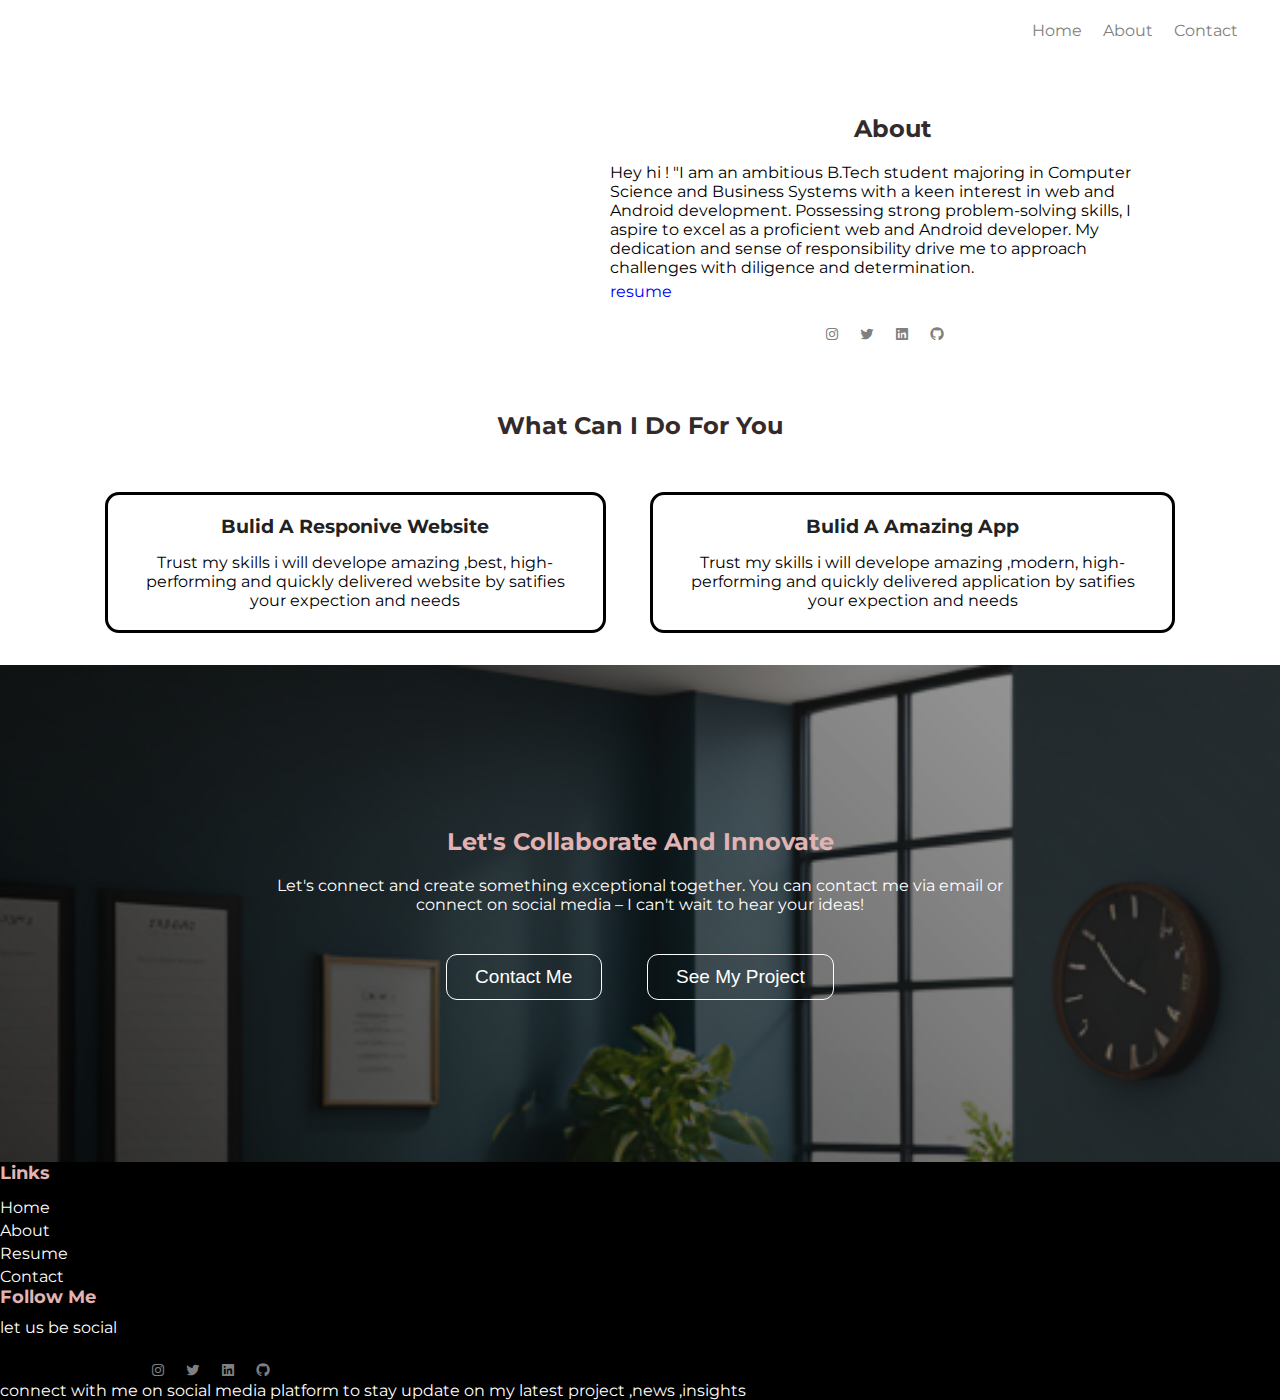
==== about.html @ 61595b0b "add new version -about.html,index.html" ====
<!DOCTYPE html>
<html lang="en">

<head>
  <meta charset="UTF-8">
  <meta http-equiv="X-UA-Compatible" content="IE=edge">
  <meta name="viewport" content="width=device-width, initial-scale=1.0">
  <title>Document</title>
  <link href='https://unpkg.com/boxicons@2.1.4/css/boxicons.min.css' rel='stylesheet'>
 
  <link href="my_style.css" rel="stylesheet">
  <link href="style.css" rel="stylesheet">


  <link rel="preconnect" href="https://fonts.googleapis.com">
<link rel="preconnect" href="https://fonts.gstatic.com" crossorigin>
<link href="https://fonts.googleapis.com/css2?family=Advent+Pro&display=swap" rel="stylesheet">
</head>
<body>
  <header>
    <nav class="nav-bar">
      <div class="nav-logo">
      </div>
      <div class="nav-menu">
        <ul class="nav-lists">
          <li><a href="index.html">home</a></li>
          <li><a href="about.html">about</a></li>
          <!-- <li><a href="#c"></a></li> -->
          <li><a href="contact.html">contact </a></li>
        </ul>
      </div>
    </nav>
  </header>
<section class=" about__section " id="a">
    <div class="container d-flex g-2e ">
      <div class="about__section--container">
        <div class="popout__effect">
          <div class="popout__effect--container">
            <img src="image/baground_4r_cricle.jpg" alt="" class="popout__circle">
            <img src="image/myimage1.png" alt="" class="popout__person">
          </div>
        </div>
      </div>
      <div class="about__section--content">
        <h2>about</h2>
        <div>
          <p> Hey hi ! "I am an ambitious B.Tech student majoring in Computer Science and Business Systems with a keen
            interest in web and Android development. Possessing strong problem-solving skills, I aspire to excel as a
            proficient web and Android developer. My dedication and sense of responsibility drive me to approach
            challenges with diligence and determination.</p>
           <p style="margin-top: .5rem;"><a href="files/Update resume.pdf" target="_blank" >resume</a></p> 
        </div>
        <div class="about__section--social-links ">
          <ul class="social-links">
            <li><a href="#" class="social-ls"><i class='bx bxl-instagram ' style='color:grey'></i></a></li>
            <li><a href="#" class="social-ls"><i class='bx bxl-twitter ' style='color:grey'></i></a></li>
            <li><a href="#" class="social-ls"><i class='bx bxl-linkedin-square ' style='color:grey'></i></a></li>
            <li><a href="#" class="social-ls"><i class='bx bxl-github ' style='color:grey'></i></a></li>
          </ul>
        </div>
      </div>
     
    </div>
    <div class="container">
      <h2>what can i do for you </h2>
      <div class="d-flex g-2e">
      <div class="about__section--skill">
        <h3>bulid a responive website </h3>
        <p>Trust my skills i will develope amazing ,best, high-performing and quickly delivered website by satifies your expection and needs </p>
      </div>
      <div class="about__section--skill">
        <h3>bulid a amazing app </h3>
        <p>Trust my skills i will develope amazing ,modern, high-performing and quickly delivered application by satifies your expection and needs </p>
      </div>
      </div>
    </div>
  </section>
  <section class="about__section--contact">
    <div class="container d-flex-col ">
      <h2>Let's Collaborate and Innovate</h2>
    <p>Let's connect and create something exceptional together. You can contact me via email or connect on social media – I can't wait to hear your ideas!</p>
    <div class="about__section--contact--call2action d-flex g-2e">
      <button class="btn btn-blur "><a href="contact.html" >contact me</a></button>
      <button class="btn btn-blur "><a href="work.html">see my project</a></button>
    </div>
    </div>
  </section>
<footer class="footer">
  <div class="footer__items ">
    <ul class="footer__list d-flex-col ">
      <h4>links</h4>
      <li><a href="index.html">home</a></li>
      <li><a href="about.html">about</a></li>
      <li><a href="#c">resume</a></li>
      <li><a href="contact.html">contact </a></li>
    </ul>
  </div>
  <div class="footer__social--links">
    <h4>follow me</h4>
    <p>let us be social</p>
    <ul class="social-links">
      <li><a href="#" class="social-ls"><i class='bx bxl-instagram ' style='color:grey'></i></a></li>
      <li><a href="#" class="social-ls"><i class='bx bxl-twitter ' style='color:grey'></i></a></li>
      <li><a href="#" class="social-ls"><i class='bx bxl-linkedin-square ' style='color:grey'></i></a></li>
      <li><a href="#" class="social-ls"><i class='bx bxl-github ' style='color:grey'></i></a></li>
    </ul>
    <p>connect with me on social media platform to stay update on my latest project ,news ,insights</p>
  </div>
</footer>
</body>
</html>

<!-- text-stroke: -->
---- my_style.css ----
a{
    text-decoration: none;
}
.container{
    width:100%;
    max-width:1100px;
    margin:auto;
    padding:1.2rem 1.5rem;
}
.d-flex{
    display:flex;
    justify-content:space-between;
    align-items:center;
}
.d-flex-col{
    display:flex;
    flex-direction: column;
}
.m-right{
    margin-right:1.3em;
}
.g-1e{
    gap:1.6em;
}
.g-2e{
    gap:2.8em;
}

.btn{
    cursor: pointer;
    font-size:1.9rem;
    padding: .6em 1.5em;
    border-radius: 1.1rem;
    text-transform: capitalize;
}

/* -----------------------------------blur effect ----------------------------------------------- */

.btn-blur{
    position: relative;
    isolation: isolate;
}
.btn-blur:after,
.btn-blur:before{
    content: "";
    position: absolute;
    inset:0;
    z-index: -1;
    transition :filter .4s, background-color .6s;
}
.btn-blur:hover::before{
    filter: blur(.8em);
    background-color: rgb(226, 179, 179);
}
.btn-blur:hover::after{
    filter: blur(.5em);
    background-color: rgb(226, 179, 179);
}


/* ---------------------------------button fill effect------------------------------------------- */

.fill-left,
.fill-right,
.fill-top,
.fill-bottom{
   box-shadow:inset 0 0 0 white;
  transition: box-shadow .6s ease-in, color .7s ease-in-out;
}
.fill-left:hover{
  border:0px;
  box-shadow:inset 200px 0 0 white;
  color:white;
}
.fill-right:hover{
  border:0px;
  box-shadow:inset -200px 0 0 white;
  color:black;
}
.fill-top:hover{
  border:0px;
  box-shadow:inset 0 200px 0 white;
  color:black;
}
.fill-bottom:hover{
  border:0px;
  box-shadow:inset 0 -200px 0 white;
  color:black;
}

/* ------------------person pop oout effect ------------------------------------------ */

.popout__effect{
    position: relative;
    max-width: 57%;
    padding: 0;
    margin: auto;
}
.popout__effect--container{
    display: grid;
    align-items: end;
    aspect-ratio: 1/1.2;
    border-radius: 0 0 100vw 100vw;
    overflow: hidden;
    transition: transform 0.6s ease;
}

.popout__circle{
    display: block;
    position: absolute;
    inset: auto 0 0;
    margin-inline:auto ;
    max-width: 100%;
    aspect-ratio: 1/1;
    border-radius: 50%;
    border: 3px solid white;
}
.popout__person{
    position: relative;
    left:1.1rem;
    max-width: 100%;
    z-index: 1;
    transform: scale(1.67);
    transition: transform .8s ease;
}
.popout__effect--container:hover{
    transform: scale(1.1);
}
.popout__effect--container:hover .popout__person{
    transform: translateY(-2.4em)
    scale(1.5);
}

/* ------ */
---- style.css ----
@import url('https://fonts.googleapis.com/css2?family=Montserrat&display=swap');
 
*{
  margin:0px;
  padding:0px;
  box-sizing:border-box;
}
:root{
  font-size:62.5%;
  --hover-color:rgb(226, 179, 179);
  --nav-bg:#fff;
  --nav-text:rgba(128, 128, 128, 1);
  --text-light:rgb(234, 213, 117);
  --bg-color:rgba(255, 255, 255, 0.774);
  --h1-font:'Advent Pro', sans-serif;
}
body{
  font:1.6rem 'Montserrat';
  background-color:grey;
  color:black;
  /* overflow-x: hidden; */
}

li a{
  cursor:pointer;
  text-decoration:none;
  list-style:none;
}
h1{
  font:10rem var(--h1-font);
  font-weight: 900;
}

h2{
  color: rgb(51, 43, 43);
  margin-bottom: 20px;
  text-align: center;
  text-transform: capitalize;
}
h3{
  color:rgb(34, 34, 34);
  margin-bottom: 1.5rem;
  text-align: center;
  text-transform: capitalize;
}
h4{
  font-size: 1.8rem;
  color:var(--hover-color);
  margin-bottom: 1rem;
  text-transform: capitalize;
}

/* ------------------------------------------------------------------------------------- */
.nav-bar{
  position:fixed;
  top:0;
  display:flex;
  justify-content:space-between;
  align-items:center;
  width:100%;
  height:60px;
  padding:5px 25px;
  background-color:white;
  z-index:2;
}
.nav-lists li{
  display:inline-block;
  margin-right:17px;
  height:100%;
  position: relative;
}
.nav-lists li a{
  height:100%;
  text-transform:capitalize;
  color:var(--nav-text);
}

.nav-lists li a:hover::after,
.nav-lists li a:hover
{
  /* color:rgba(32, 32, 33, 0.45); */
  color: var(--hover-color);
  width: 100%;
  left: 0;
}
.nav-lists li a::after{
  content: " ";
  position:absolute ;
  width: 0;
  height: 3px;
  top: 100%;
  left:50%;
  background-color: var(--hover-color);
  transition: width .6s ease-in-out, left .6s ease-in-out;
}

.main-container{
  position:relative;
  padding:2px 20px;
  margin-top:60px;
  color:black;
  width:100%;
  height:calc(100vh - 60px);
  background-color: rgba(255, 255, 255, 0.897);
  /* background:  url("data:image/svg+xml,%3csvg xmlns='http://www.w3.org/2000/svg' version='1.1' xmlns:xlink='http://www.w3.org/1999/xlink' xmlns:svgjs='http://svgjs.com/svgjs' width='144em' height='59em' preserveAspectRatio='none' viewBox='0 0 1440 560'%3e%3cg mask='url(%26quot%3b%23SvgjsMask1004%26quot%3b)' fill='none'%3e%3crect width='1440' height='560' x='0' y='0' fill='rgba(255%2c 255%2c 255%2c 0.774)'%3e%3c/rect%3e%3cpath d='M 0%2c133 C 57.6%2c161 172.8%2c298.6 288%2c273 C 403.2%2c247.4 460.8%2c24.6 576%2c5 C 691.2%2c-14.6 748.8%2c153.2 864%2c175 C 979.2%2c196.8 1036.8%2c120.6 1152%2c114 C 1267.2%2c107.4 1382.4%2c136.4 1440%2c142L1440 560L0 560z' fill='rgba(214%2c 212%2c 214%2c 0.774)'%3e%3c/path%3e%3cpath d='M 0%2c439 C 96%2c421 288%2c347.2 480%2c349 C 672%2c350.8 768%2c461.2 960%2c448 C 1152%2c434.8 1344%2c316 1440%2c283L1440 560L0 560z' fill='rgba(128%2c 128%2c 128%2c 1)'%3e%3c/path%3e%3c/g%3e%3cdefs%3e%3cmask id='SvgjsMask1004'%3e%3crect width='1440' height='560' fill='white'%3e%3c/rect%3e%3c/mask%3e%3c/defs%3e%3c/svg%3e") ; */
}
.sub__container{
  position: relative;
  display: flex;
  flex-direction: column;
  height:calc(100vh - 130px);
  justify-content: space-around;
  align-items: center;
}

.landing__img{
  position: absolute;
  right:35% ;
  bottom: 0;
  z-index:2;
}
.landing__img img{
  width: 400px;
}

.intro-text{
  
  font-size:1.8rem;
  /* position:absolute;
  bottom:35vh;
  left:6vw; */
}
.intro__h1{
 
  width: 90vw;
  align-items: center;

}
.social-links li{
  display:inline-block;
  margin-top:25px;
  margin-right:15px;
  position:relative;
  left:150px;
  
}

.social-ls:hover a{
  color:black;
  cursor: pointer;
}

.intro-q p{
  position:absolute;
  font-size:2.1rem;
  top:52vh;
  left:65vw;
  color:rgba(0, 0, 0, 0.801);;
  padding:20px;
}
.intro-q p::before
{
  content:open-quote;
  margin-right:5px;
  color: black;
}
.intro-q p::after{
  content:close-quote;
  margin-left:5px;
  color: black;
  
}
.call_2_action{
  display: flex;
  z-index:2;
}

.landing__call2action,
.landing__call2action--black{
  font-size: 1.5rem;
  padding-top:.4em;
  padding-bottom: .4em;
  border-radius: 5px;
  color: black;
  background-color: transparent;
  border: 2px solid rgb(0, 0, 0);
  transition: background-color .6s ease-in, padding .7s ease-in;
}

.landing__call2action--black{
  border: 2px solid white;
  box-shadow:inset 300px 0 0 black;
  color:white;
  
}
.landing__call2action:hover,
.landing__call2action--black:hover{
  color: white;
  border: black;
  background-color: black;
  padding:.4em 2em ;
}



.call_2_action .btn-blur:hover::before,
.call_2_action .btn-blur:hover::after{
  background-color: black;
}

/* ---------------------------------- About Section ----------------------------------------------- */
.about__section{
  margin-top: 60px;
  width:100%;
  background-color:rgb(255, 255, 255);
  padding-bottom: 2rem;
}
.about__section--social-links{
 padding : 0px 5vw;
}
.about__section--content{
  flex:1 1 52%;
}
.about__section--container{

  flex:1 1 43%;
  max-width: 43%;

}
.about__section--skill{
  margin-top: 2em;
  text-align: center;
  border: 3px solid black;
  border-radius: 14px;
  padding: 2rem;
}
.about__section--skill:hover{
box-shadow: rgba(0, 0, 0, 0.56) 0px 22px 70px 4px;
}
.about__section--contact{
  background: linear-gradient(45deg , rgba(2, 2, 2, 0.8),rgba(50, 50, 50, 0.431)),url(image/contact_background.png);
  background-size: cover;
  color: white;
  text-align: center;
  padding: 15rem 25rem;
}
.about__section--contact h2{
  color:rgb(226, 179, 179);
}
.about__section--contact--call2action{
  margin-top: 4rem;
  justify-content: center;
}
.about__section--contact--call2action button{
  border: 1px solid  white;
  background:transparent;
}
.about__section--contact--call2action button a{
  color:white;
}
/* --------------------------------footer------------------------------------------------------ */
.footer{
  display: grid;
  color: white;
  background-color: black;
}
.footer__list li{
margin-top: .4rem;
}
.footer__list li a{
  text-transform: capitalize;
  color: white;
  }
/* ------------------------------ skill section -------------------------------------------- */

@media (max-width: 1024px){
  .landing__img{
    right:32%;
  }
}
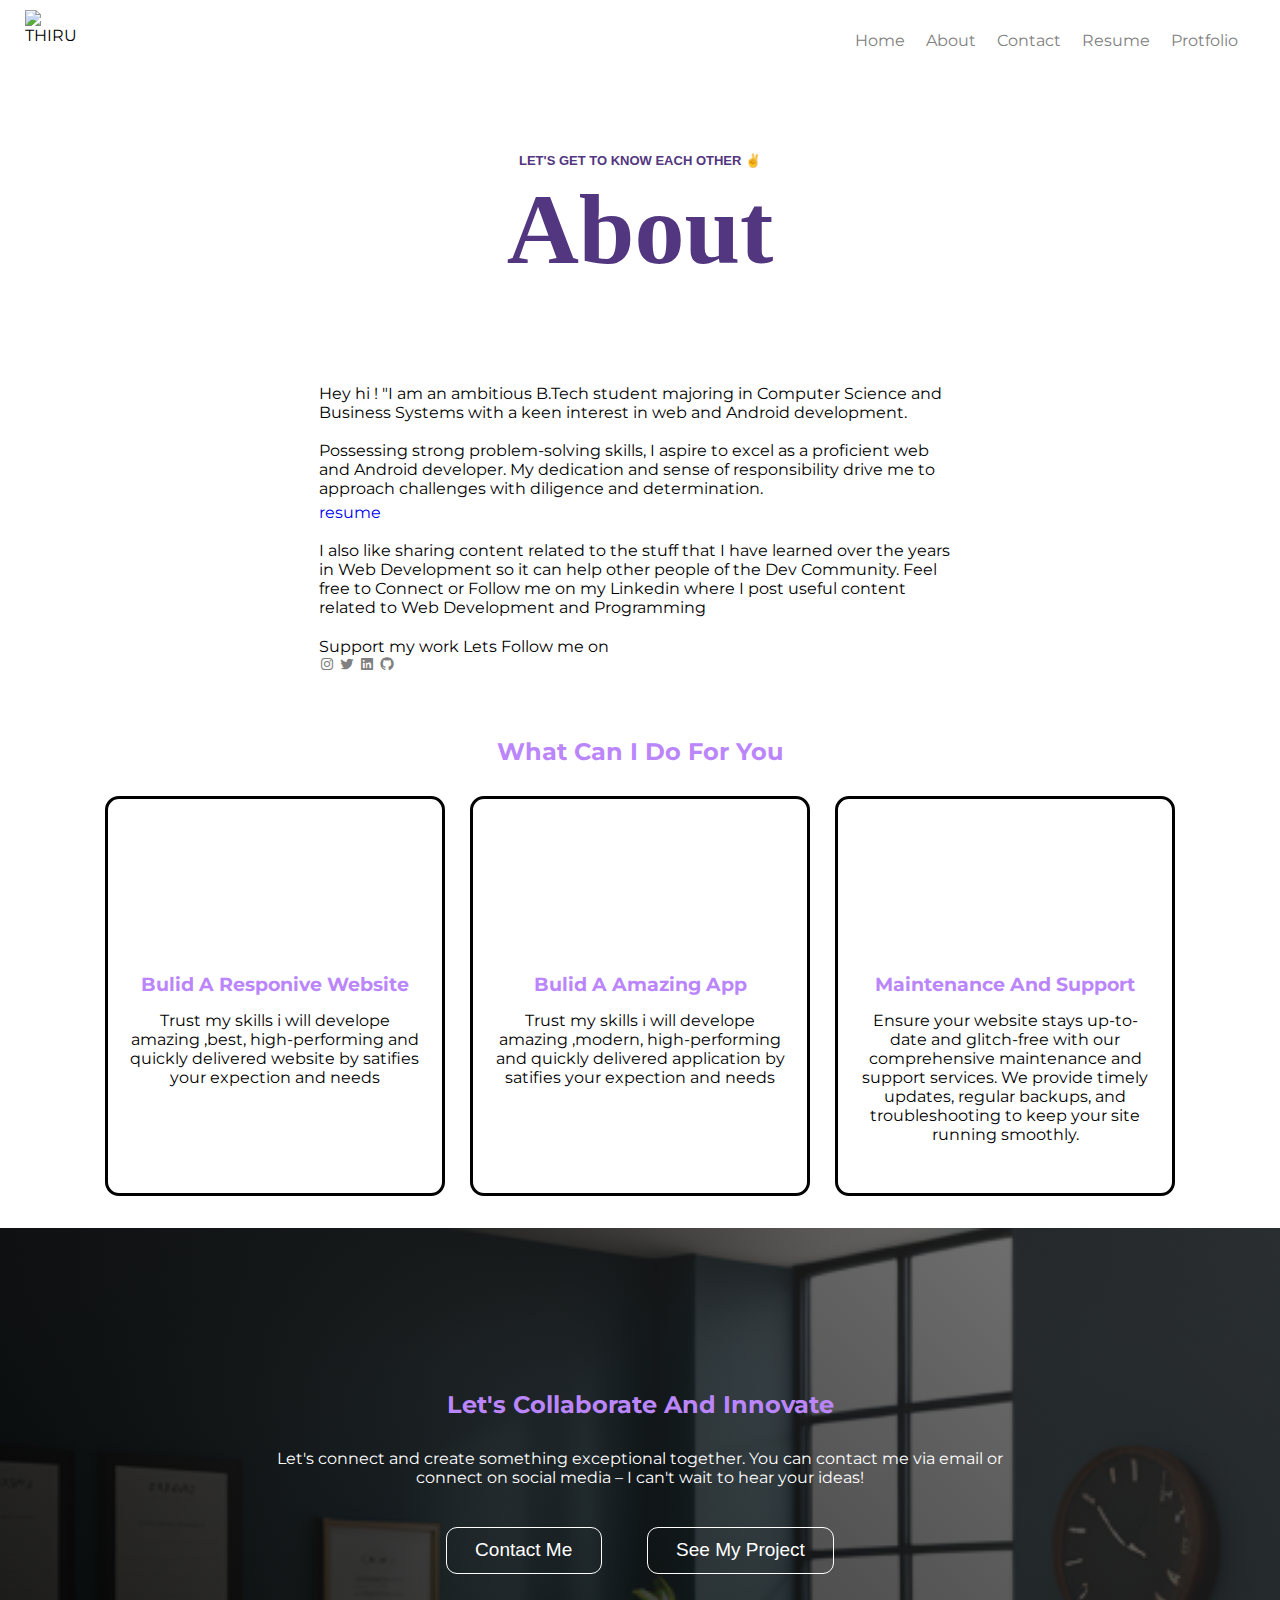
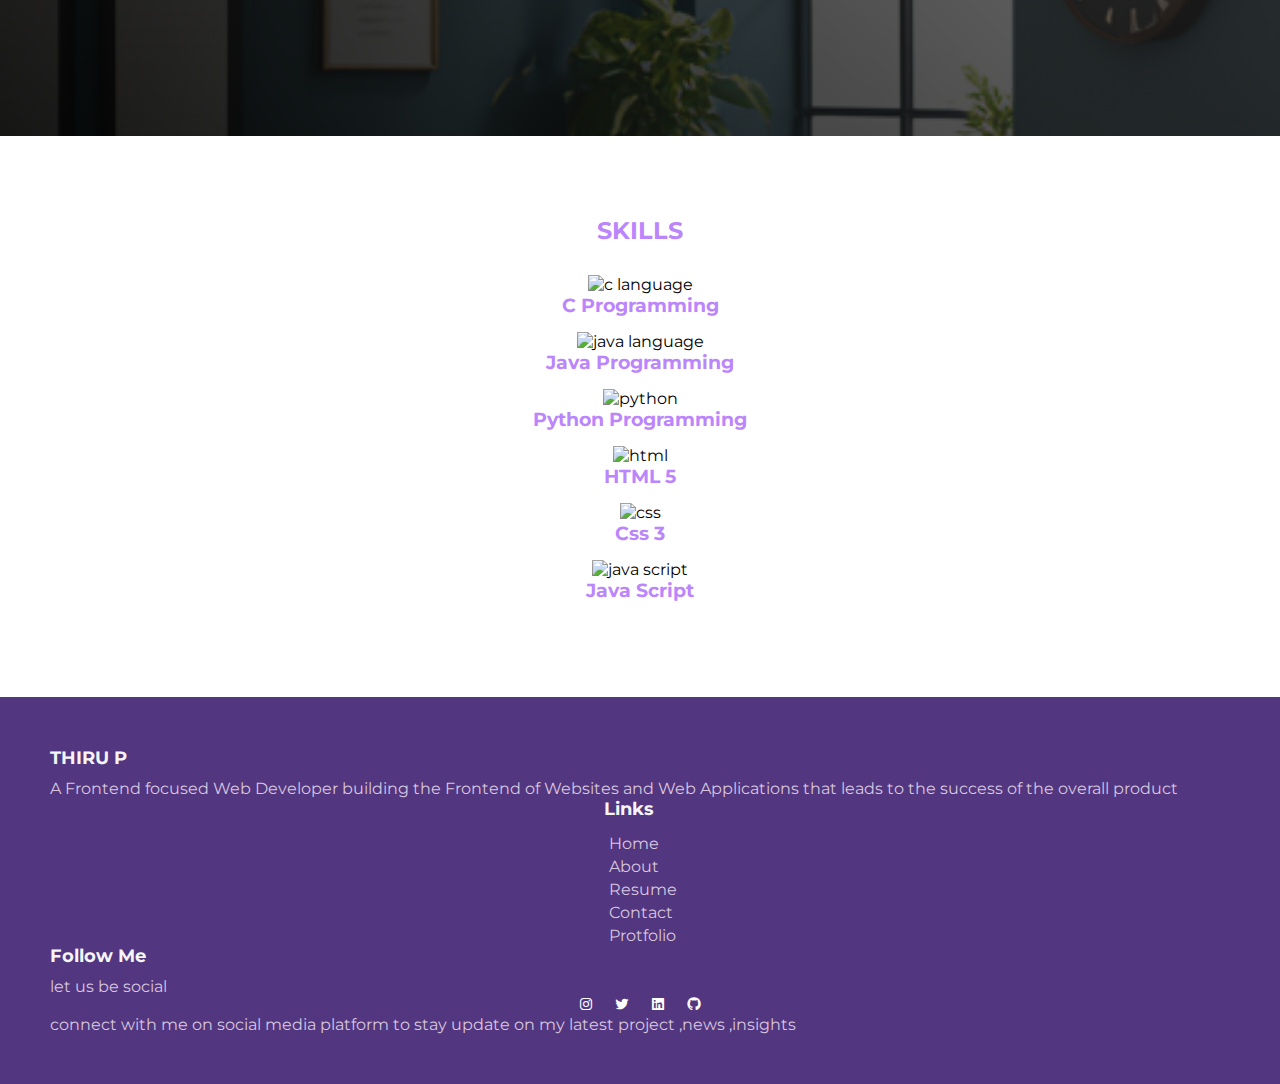
==== commit c3bfd51e: "add logo in title bar" ====
--- a/about.html
+++ b/about.html
@@ -5,109 +5,240 @@
   <meta charset="UTF-8">
   <meta http-equiv="X-UA-Compatible" content="IE=edge">
   <meta name="viewport" content="width=device-width, initial-scale=1.0">
-  <title>Document</title>
+  <title>About</title>
+  <link rel="icon" href="./image/logo.png" type="image/icon type">
   <link href='https://unpkg.com/boxicons@2.1.4/css/boxicons.min.css' rel='stylesheet'>
- 
+  <link href="https://cdn.jsdelivr.net/npm/bootstrap@5.3.2/dist/css/bootstrap.min.css" rel="stylesheet"
+    integrity="sha384-T3c6CoIi6uLrA9TneNEoa7RxnatzjcDSCmG1MXxSR1GAsXEV/Dwwykc2MPK8M2HN" crossorigin="anonymous">
+
   <link href="my_style.css" rel="stylesheet">
   <link href="style.css" rel="stylesheet">
 
 
   <link rel="preconnect" href="https://fonts.googleapis.com">
-<link rel="preconnect" href="https://fonts.gstatic.com" crossorigin>
-<link href="https://fonts.googleapis.com/css2?family=Advent+Pro&display=swap" rel="stylesheet">
+  <link rel="preconnect" href="https://fonts.gstatic.com" crossorigin>
+  <link href="https://fonts.googleapis.com/css2?family=Advent+Pro&display=swap" rel="stylesheet">
+
 </head>
+
 <body>
   <header>
     <nav class="nav-bar">
       <div class="nav-logo">
-      </div>
-      <div class="nav-menu">
-        <ul class="nav-lists">
-          <li><a href="index.html">home</a></li>
-          <li><a href="about.html">about</a></li>
-          <!-- <li><a href="#c"></a></li> -->
-          <li><a href="contact.html">contact </a></li>
+        <img src="./image/logo.png" alt="THIRU">
+      </div>
+
+      <button aria-controls="nav-lists" aria-expanded="false" class="menu-toggle"></button>
+
+      <div id="nav-lists" class="nav-lists" data-visible="false">
+        <ul>
+          <li><a href="index.html" class="nav-lists-links">home<span><svg xmlns="http://www.w3.org/2000/svg" width="24"
+                  height="24" viewBox="0 0 24 24" style="fill: #bb86fc;">
+                  <path
+                    d="M12 2C6.486 2 2 6.486 2 12s4.486 10 10 10 10-4.486 10-10S17.514 2 12 2zm0 15v-4H7v-2h5V7l5 5-5 5z">
+                  </path>
+                </svg></span></li>
+          <li><a href="about.html" class="nav-lists-links">about <span><svg xmlns="http://www.w3.org/2000/svg"
+                  width="24" height="24" viewBox="0 0 24 24" style="fill: #bb86fc;">
+                  <path
+                    d="M12 2C6.486 2 2 6.486 2 12s4.486 10 10 10 10-4.486 10-10S17.514 2 12 2zm0 15v-4H7v-2h5V7l5 5-5 5z">
+                  </path>
+                </svg></span></a></li>
+          <li><a href="mailto:thirunithish07@gmail.com" class="nav-lists-links">contact <span><svg xmlns="http://www.w3.org/2000/svg"
+                  width="24" height="24" viewBox="0 0 24 24" style="fill: #bb86fc;">
+                  <path
+                    d="M12 2C6.486 2 2 6.486 2 12s4.486 10 10 10 10-4.486 10-10S17.514 2 12 2zm0 15v-4H7v-2h5V7l5 5-5 5z">
+                  </path>
+                </svg></span></a></li>
+          <li><a href="files/final resume.pdf" target="_blank" class="nav-lists-links">resume <span><svg
+                  xmlns="http://www.w3.org/2000/svg" width="24" height="24" viewBox="0 0 24 24" style="fill: #bb86fc;">
+                  <path
+                    d="M12 2C6.486 2 2 6.486 2 12s4.486 10 10 10 10-4.486 10-10S17.514 2 12 2zm0 15v-4H7v-2h5V7l5 5-5 5z">
+                  </path>
+                </svg></span></a></li>
+                <li><a href="project.html" class="nav-lists-links">Protfolio<span><svg
+                  xmlns="http://www.w3.org/2000/svg" width="24" height="24" viewBox="0 0 24 24" style="fill: #bb86fc;">
+                  <path
+                    d="M12 2C6.486 2 2 6.486 2 12s4.486 10 10 10 10-4.486 10-10S17.514 2 12 2zm0 15v-4H7v-2h5V7l5 5-5 5z">
+                  </path>
+                </svg></span></a></li>
         </ul>
-      </div>
+        <div class="mobile-hanbuger-extrat-content">
+          <div>
+            <p>thirunithish07@gmail.com</p>
+          <h3>7094335638</h3>
+          </div>
+
+          <div class="mobile-hanbuger-social-links">
+            <ol class="social-links d-flex g-1e">
+              <li><a href="https://www.instagram.com/mr_thiru__49/"target="_blank"  class="social-ls "><i class='bx bxl-instagram bx-fade-up-hover '
+                    style='color:grey'></i></a>
+              </li>
+              <li><a href="#" class="social-ls "><i class='bx bxl-twitter bx-fade-up-hover ' style='color:grey'></i></a>
+              </li>
+              <li><a href="https://www.linkedin.com/in/thirumavalavan-p-196872248/" target="_blank"   class="social-ls"><i class='bx bxl-linkedin-square bx-fade-up-hover'
+                    style='color:grey'></i></a></li>
+              <li><a href="https://github.com/ThiruNithish28" target="_blank"  class="social-ls"><i class='bx bxl-github bx-fade-up-hover ' style='color:grey'></i></a>
+              </li>
+            </ol>
+          </div>
+        </div>
+      </div>
+
     </nav>
   </header>
-<section class=" about__section " id="a">
-    <div class="container d-flex g-2e ">
-      <div class="about__section--container">
+  <section class=" about__section " >
+    <p>LET'S GET TO KNOW EACH OTHER &#9996;</p>
+    <h1>About</h1>
+    <div class="about__section--topContainer container d-flex-col g-2e ">
+      <div class="about__section--container ">
         <div class="popout__effect">
           <div class="popout__effect--container">
             <img src="image/baground_4r_cricle.jpg" alt="" class="popout__circle">
-            <img src="image/myimage1.png" alt="" class="popout__person">
+            <img src="image/my-Image.png" alt="" class="popout__person">
           </div>
         </div>
       </div>
       <div class="about__section--content">
-        <h2>about</h2>
+
         <div>
           <p> Hey hi ! "I am an ambitious B.Tech student majoring in Computer Science and Business Systems with a keen
-            interest in web and Android development. Possessing strong problem-solving skills, I aspire to excel as a
+            interest in web and Android development. <br><br>Possessing strong problem-solving skills, I aspire to excel
+            as a
             proficient web and Android developer. My dedication and sense of responsibility drive me to approach
             challenges with diligence and determination.</p>
-           <p style="margin-top: .5rem;"><a href="files/Update resume.pdf" target="_blank" >resume</a></p> 
+          <p style="margin-top: .5rem;"><a href="files/Update resume.pdf" target="_blank">resume</a></p>
+          <br>
+          <p>I also like sharing content related to the stuff that I have learned over the years in Web Development so it can help other people of the Dev Community. Feel free to Connect or Follow me on my Linkedin where I post useful content related to Web Development and Programming</p>
         </div>
         <div class="about__section--social-links ">
+          <p>Support my work Lets Follow me on </p>
           <ul class="social-links">
-            <li><a href="#" class="social-ls"><i class='bx bxl-instagram ' style='color:grey'></i></a></li>
-            <li><a href="#" class="social-ls"><i class='bx bxl-twitter ' style='color:grey'></i></a></li>
-            <li><a href="#" class="social-ls"><i class='bx bxl-linkedin-square ' style='color:grey'></i></a></li>
-            <li><a href="#" class="social-ls"><i class='bx bxl-github ' style='color:grey'></i></a></li>
+            <li><a href="https://www.instagram.com/mr_thiru__49/" target="_blank"  class="social-ls "><i class='bx bxl-instagram bx-fade-up-hover ' style='color:grey'></i></a>
+            </li>
+            <li><a href="#" class="social-ls "><i class='bx bxl-twitter bx-fade-up-hover ' style='color:grey'></i></a>
+            </li>
+            <li><a href="https://www.linkedin.com/in/thirumavalavan-p-196872248/" target="_blank" class="social-ls"><i class='bx bxl-linkedin-square bx-fade-up-hover'
+                  style='color:grey'></i></a></li>
+            <li><a href="https://github.com/ThiruNithish28" target="_blank"  class="social-ls"><i class='bx bxl-github bx-fade-up-hover ' style='color:grey'></i></a>
+            </li>
           </ul>
         </div>
       </div>
-     
+
     </div>
     <div class="container">
       <h2>what can i do for you </h2>
-      <div class="d-flex g-2e">
-      <div class="about__section--skill">
-        <h3>bulid a responive website </h3>
-        <p>Trust my skills i will develope amazing ,best, high-performing and quickly delivered website by satifies your expection and needs </p>
-      </div>
-      <div class="about__section--skill">
-        <h3>bulid a amazing app </h3>
-        <p>Trust my skills i will develope amazing ,modern, high-performing and quickly delivered application by satifies your expection and needs </p>
-      </div>
-      </div>
+
+      <div class="d-flex g-1e aboutSec__skillContainer ">
+        <div class="about__section--skill">
+          <video id="darkModeVideo" autoplay="autoplay" muted="muted" loop="loop" playsinline="">
+            <source src="./image/web-developer.mp4" type="video/mp4">
+          </video>
+          <h3>bulid a responive website </h3>
+          <p>Trust my skills i will develope amazing ,best, high-performing and quickly delivered website by satifies
+            your expection and needs </p>
+        </div>
+        <div class="about__section--skill">
+          <video src="./image/app-development.mp4" autoplay="autoplay" muted="muted" loop="loop" playsinline=""
+            type="video/mp4"></video>
+          <h3>bulid a amazing app </h3>
+
+          <p>Trust my skills i will develope amazing ,modern, high-performing and quickly delivered application by
+            satifies your expection and needs </p>
+        </div>
+        <div class="about__section--skill">
+          <video id="darkModeVideo" autoplay="autoplay" muted="muted" loop="loop" playsinline="">
+            <source src="./image/web-developer.mp4" type="video/mp4">
+          </video>
+          <h3>maintenance and support </h3>
+          <p>Ensure your website stays up-to-date and glitch-free with our comprehensive maintenance and support
+            services. We provide timely updates, regular backups, and troubleshooting to keep your site running
+            smoothly.</p>
+        </div>
+      </div>
+    </div>
     </div>
   </section>
+
   <section class="about__section--contact">
     <div class="container d-flex-col ">
       <h2>Let's Collaborate and Innovate</h2>
-    <p>Let's connect and create something exceptional together. You can contact me via email or connect on social media – I can't wait to hear your ideas!</p>
-    <div class="about__section--contact--call2action d-flex g-2e">
-      <button class="btn btn-blur "><a href="contact.html" >contact me</a></button>
-      <button class="btn btn-blur "><a href="work.html">see my project</a></button>
-    </div>
+      <p>Let's connect and create something exceptional together. You can contact me via email or connect on social
+        media – I can't wait to hear your ideas!</p>
+      <div class="about__section--contact--call2action d-flex g-2e">
+        <button class="btn btn-blur  " id="open-contactForm"><a href="mailto: thirunithish07@gmail.com ">contact me</a></button>
+        <button class="btn btn-blur "><a href="project.html">see my project</a></button>
+      </div>
     </div>
   </section>
-<footer class="footer">
-  <div class="footer__items ">
-    <ul class="footer__list d-flex-col ">
-      <h4>links</h4>
-      <li><a href="index.html">home</a></li>
-      <li><a href="about.html">about</a></li>
-      <li><a href="#c">resume</a></li>
-      <li><a href="contact.html">contact </a></li>
-    </ul>
-  </div>
-  <div class="footer__social--links">
-    <h4>follow me</h4>
-    <p>let us be social</p>
-    <ul class="social-links">
-      <li><a href="#" class="social-ls"><i class='bx bxl-instagram ' style='color:grey'></i></a></li>
-      <li><a href="#" class="social-ls"><i class='bx bxl-twitter ' style='color:grey'></i></a></li>
-      <li><a href="#" class="social-ls"><i class='bx bxl-linkedin-square ' style='color:grey'></i></a></li>
-      <li><a href="#" class="social-ls"><i class='bx bxl-github ' style='color:grey'></i></a></li>
-    </ul>
-    <p>connect with me on social media platform to stay update on my latest project ,news ,insights</p>
-  </div>
-</footer>
+ 
+  <section class="container my_skills--container">
+    <h2>SKILLS</h2>
+    <div class="my_skills d-grid">
+      <div class="d-flex-col">
+        <img src="./image/c.webp" alt="c language">
+      <h3>C Programming</h3>
+      </div>
+      <div class="d-flex-col">
+        <img src="./image/java.webp" alt="java language">
+      <h3>Java Programming</h3>
+      </div>
+      <div class="d-flex-col">
+        <img src="./image/py.webp" alt="python">
+      <h3>Python Programming</h3>
+      </div>
+      <div class="d-flex-col">
+        <img src="./image/html.webp" alt="html">
+      <h3>HTML 5</h3>
+      </div>
+      <div class="d-flex-col">
+        <img src="./image/css.webp" alt="css">
+      <h3>Css 3</h3>
+      </div>
+      <div class="d-flex-col">
+        <img src="./image/js.webp" alt="java script">
+      <h3>Java Script</h3>
+      </div>
+    </div>
+  </section>
+  
+ 
+  <footer class="footer d-grid">
+    <div class="intro-footer">
+      <h4>THIRU P</h4>
+      <p>A Frontend focused Web Developer building the Frontend of Websites and Web Applications that leads to the success of the overall product</p>
+    </div>
+   
+    <div class="footer__items ">
+      <ul class="footer__list d-flex-col ">
+        <h4>links</h4>
+        <li><a href="index.html">home</a></li>
+        <li><a href="about.html">about</a></li>
+        <li><a href="./files/final resume.pdf">resume</a></li>
+        <li><a href="contact.html">contact </a></li>
+        <li><a href="project.html">Protfolio</a></li>
+      </ul>
+    </div>
+
+    <div class="footer__social--links">
+      <h4>follow me</h4>
+      <p>let us be social</p>
+      <ul class="social-links ">
+        <li><a href="https://www.instagram.com/mr_thiru__49/" target="_blank" class="social-ls "><i class='bx bxl-instagram bx-fade-up-hover ' style='color:white'></i></a>
+        </li>
+        <li><a href="#" class="social-ls "><i class='bx bxl-twitter bx-fade-up-hover ' style='color:white'></i></a></li>
+        <li><a href="https://www.linkedin.com/in/thirumavalavan-p-196872248/" target="_blank" class="social-ls"><i class='bx bxl-linkedin-square bx-fade-up-hover' style='color:white'></i></a>
+        </li>
+        <li><a href="https://github.com/ThiruNithish28" target="_blank" class="social-ls"><i class='bx bxl-github bx-fade-up-hover ' style='color:white'></i></a></li>
+      </ul>
+      <p>connect with me on social media platform to stay update on my latest project ,news ,insights</p>
+    </div>
+
+    <!-- <a href="https://storyset.com/web">Web illustrations by Storyset</a> -->
+
+  </footer>
+  <script src="./js/about.js"></script>
 </body>
+
 </html>
-
-<!-- text-stroke: -->--- a/style.css
+++ b/style.css
@@ -1,280 +1,622 @@
 @import url('https://fonts.googleapis.com/css2?family=Montserrat&display=swap');
- 
-*{
-  margin:0px;
-  padding:0px;
-  box-sizing:border-box;
-}
-:root{
-  font-size:62.5%;
-  --hover-color:rgb(226, 179, 179);
-  --nav-bg:#fff;
-  --nav-text:rgba(128, 128, 128, 1);
-  --text-light:rgb(234, 213, 117);
-  --bg-color:rgba(255, 255, 255, 0.774);
-  --h1-font:'Advent Pro', sans-serif;
-}
-body{
-  font:1.6rem 'Montserrat';
-  background-color:grey;
-  color:black;
-  /* overflow-x: hidden; */
-}
-
-li a{
-  cursor:pointer;
-  text-decoration:none;
-  list-style:none;
-}
-h1{
-  font:10rem var(--h1-font);
+
+/* --hover-color:rgb(226, 179, 179); */
+/* --h1-font:'Advent Pro', sans-serif; */
+* {
+  margin: 0px;
+  padding: 0px;
+  box-sizing: border-box;
+}
+
+:root {
+  font-size: 62.5%;
+
+  --hover-color: #6200EE;
+  --nav-bg: #fff;
+  --nav-text: rgba(128, 128, 128, 1);
+  --text-light: rgb(234, 213, 117);
+  --bg-color: rgba(255, 255, 255, 0.774);
+  --primary-color: #bb86fc;
+  --secondary-color:#523680;
+  --h1-font: 'Arial Black';
+  --sub-heading-ff:Sfprodisplay,Arial,sans-serif;
+
+}
+
+
+body {
+  font: 1.6rem 'Montserrat';
+  background-color: var(--bg-color);
+  color: black;
+  /* overflow: hidden; */
+}
+
+li a {
+  cursor: pointer;
+  text-decoration: none;
+  list-style: none;
+  color: var(--link-color);
+}
+
+h1 {
+  font: 10rem var(--h1-font);
+  color: var(--secondary-color);
   font-weight: 900;
 }
 
-h2{
-  color: rgb(51, 43, 43);
-  margin-bottom: 20px;
+h2 {
+  color: var(--primary-color);
+  font-weight: bold ;
+  margin-bottom: 30px;
   text-align: center;
   text-transform: capitalize;
 }
-h3{
-  color:rgb(34, 34, 34);
+
+h3 {
+  color: var(--primary-color);
   margin-bottom: 1.5rem;
   text-align: center;
   text-transform: capitalize;
 }
-h4{
+
+h4 {
   font-size: 1.8rem;
-  color:var(--hover-color);
+  font-weight: bold;
+  color: whitesmoke;
   margin-bottom: 1rem;
   text-transform: capitalize;
 }
 
 /* ------------------------------------------------------------------------------------- */
-.nav-bar{
-  position:fixed;
-  top:0;
-  display:flex;
-  justify-content:space-between;
-  align-items:center;
+.nav-bar {
+  position: fixed;
+  top: 0;
+  display: flex;
+  justify-content: space-between;
+  align-items: center;
+  width: 100%;
+  height: 80px;
+  padding: 10px 25px;
+  background-color: var(--nav-bg);
+  z-index: 2;
+ 
+}
+
+.nav-logo{
+  width:6rem;
+  aspect-ratio: 1/1;
+}
+.nav-logo > img{
   width:100%;
-  height:60px;
-  padding:5px 25px;
-  background-color:white;
-  z-index:2;
-}
-.nav-lists li{
-  display:inline-block;
-  margin-right:17px;
   height:100%;
+}
+a > span{
+  display: none;         /*              arrow symbol          */
+}
+.nav-lists ul  li {
+  display: inline-block;
+  margin-right: 17px;
+  height: 100%;
   position: relative;
 }
-.nav-lists li a{
-  height:100%;
-  text-transform:capitalize;
-  color:var(--nav-text);
-}
-
-.nav-lists li a:hover::after,
-.nav-lists li a:hover
-{
+
+.nav-lists-links {
+  height: 100%;
+  text-transform: capitalize;
+  color: var(--nav-text);
+}
+
+.nav-lists ul li a:hover::after,
+.nav-lists ul li a:hover {
   /* color:rgba(32, 32, 33, 0.45); */
-  color: var(--hover-color);
+  color: var(--secondary-color);
   width: 100%;
   left: 0;
 }
-.nav-lists li a::after{
+
+.nav-lists ul li a::after {
   content: " ";
-  position:absolute ;
+  position: absolute;
   width: 0;
   height: 3px;
   top: 100%;
-  left:50%;
-  background-color: var(--hover-color);
+  left: 50%;
+  background-color: var(--secondary-color);
   transition: width .6s ease-in-out, left .6s ease-in-out;
 }
 
-.main-container{
-  position:relative;
-  padding:2px 20px;
-  margin-top:60px;
-  color:black;
-  width:100%;
-  height:calc(100vh - 60px);
-  background-color: rgba(255, 255, 255, 0.897);
-  /* background:  url("data:image/svg+xml,%3csvg xmlns='http://www.w3.org/2000/svg' version='1.1' xmlns:xlink='http://www.w3.org/1999/xlink' xmlns:svgjs='http://svgjs.com/svgjs' width='144em' height='59em' preserveAspectRatio='none' viewBox='0 0 1440 560'%3e%3cg mask='url(%26quot%3b%23SvgjsMask1004%26quot%3b)' fill='none'%3e%3crect width='1440' height='560' x='0' y='0' fill='rgba(255%2c 255%2c 255%2c 0.774)'%3e%3c/rect%3e%3cpath d='M 0%2c133 C 57.6%2c161 172.8%2c298.6 288%2c273 C 403.2%2c247.4 460.8%2c24.6 576%2c5 C 691.2%2c-14.6 748.8%2c153.2 864%2c175 C 979.2%2c196.8 1036.8%2c120.6 1152%2c114 C 1267.2%2c107.4 1382.4%2c136.4 1440%2c142L1440 560L0 560z' fill='rgba(214%2c 212%2c 214%2c 0.774)'%3e%3c/path%3e%3cpath d='M 0%2c439 C 96%2c421 288%2c347.2 480%2c349 C 672%2c350.8 768%2c461.2 960%2c448 C 1152%2c434.8 1344%2c316 1440%2c283L1440 560L0 560z' fill='rgba(128%2c 128%2c 128%2c 1)'%3e%3c/path%3e%3c/g%3e%3cdefs%3e%3cmask id='SvgjsMask1004'%3e%3crect width='1440' height='560' fill='white'%3e%3c/rect%3e%3c/mask%3e%3c/defs%3e%3c/svg%3e") ; */
-}
-.sub__container{
+.mobile-hanbuger-extrat-content
+{
+  display: none;
+}
+
+.menu-toggle {
+  display: none;
+}
+
+.main-container {
   position: relative;
-  display: flex;
-  flex-direction: column;
-  height:calc(100vh - 130px);
-  justify-content: space-around;
+  padding: 2px 20px;
+  margin-top: 80px;
+  color: black;
+  width: 100%;
+  height: calc(100vh - 80px);
+  background-color: var(--bg-color);
+  overflow: hidden;
+}
+
+.sub__container {
+  margin-top: 24px;
+  position: relative;
+  height: calc(100vh - 120px);
+  gap: 8rem;
   align-items: center;
 }
 
-.landing__img{
+.landing__img {
   position: absolute;
-  right:35% ;
-  bottom: 0;
-  z-index:2;
-}
-.landing__img img{
+  top: 10px;
+  inset: 0;
+  justify-content: center;
+  transition: transform 0.1s ease-in-out;
+  z-index: 2;
+  height: calc(100vh - 75px);
+ 
+}
+
+.landing__img img {
   width: 400px;
 }
 
-.intro-text{
-  
-  font-size:1.8rem;
-  /* position:absolute;
-  bottom:35vh;
-  left:6vw; */
-}
-.intro__h1{
- 
+.intro__h1 {
+
   width: 90vw;
   align-items: center;
-
-}
-.social-links li{
-  display:inline-block;
-  margin-top:25px;
-  margin-right:15px;
-  position:relative;
-  left:150px;
-  
-}
-
-.social-ls:hover a{
-  color:black;
+}
+
+.landingpage__links {
+  width: 9%;
+  margin-left: 15em;
+  align-self: flex-start;
+  z-index: 3;
+}
+
+.social-links li {
+  display: inline-block;
+}
+
+.social-ls:hover a {
   cursor: pointer;
 }
 
-.intro-q p{
-  position:absolute;
-  font-size:2.1rem;
-  top:52vh;
-  left:65vw;
-  color:rgba(0, 0, 0, 0.801);;
-  padding:20px;
-}
-.intro-q p::before
-{
-  content:open-quote;
-  margin-right:5px;
+.intro-q {
+  position: absolute;
+  top: 52vh;
+  left: 65vw;
+}
+
+.intro-q p {
+  font-size: 2.1rem;
+  color: rgba(0, 0, 0, 0.801);
+}
+
+.intro-q p::before {
+  content: open-quote;
+  margin-right: 5px;
   color: black;
 }
-.intro-q p::after{
-  content:close-quote;
-  margin-left:5px;
+
+.intro-q p::after {
+  content: close-quote;
+  margin-left: 5px;
   color: black;
-  
-}
-.call_2_action{
+
+}
+
+.call_2_action {
   display: flex;
-  z-index:2;
+  gap: 1em;
+  z-index: 2;
 }
 
 .landing__call2action,
-.landing__call2action--black{
+.landing__call2action--black {
   font-size: 1.5rem;
-  padding-top:.4em;
+  padding-top: .4em;
   padding-bottom: .4em;
   border-radius: 5px;
-  color: black;
+  color: var(--secondary-color);
   background-color: transparent;
-  border: 2px solid rgb(0, 0, 0);
+  border: 2px solid var(--secondary-color);
   transition: background-color .6s ease-in, padding .7s ease-in;
 }
 
-.landing__call2action--black{
-  border: 2px solid white;
-  box-shadow:inset 300px 0 0 black;
-  color:white;
-  
-}
+.landing__call2action--black {
+
+  box-shadow: inset 400px 0 0 var(--secondary-color);
+  color: white;
+
+}
+
 .landing__call2action:hover,
-.landing__call2action--black:hover{
-  color: white;
-  border: black;
+.landing__call2action--black:hover {
+  padding: .4em 2em;
+}
+
+
+
+.call_2_action .btn-blur:hover::before,
+.call_2_action .btn-blur:hover::after {
   background-color: black;
-  padding:.4em 2em ;
-}
-
-
-
-.call_2_action .btn-blur:hover::before,
-.call_2_action .btn-blur:hover::after{
-  background-color: black;
 }
 
 /* ---------------------------------- About Section ----------------------------------------------- */
-.about__section{
-  margin-top: 60px;
-  width:100%;
-  background-color:rgb(255, 255, 255);
+.about__section {
+  margin-top:150px;
+  width: 100%;
   padding-bottom: 2rem;
 }
-.about__section--social-links{
- padding : 0px 5vw;
-}
-.about__section--content{
-  flex:1 1 52%;
-}
-.about__section--container{
-
-  flex:1 1 43%;
-  max-width: 43%;
-
-}
-.about__section--skill{
-  margin-top: 2em;
+.about__section > p{
+  font-size: 13px;
+  font-weight: bold;
+  font-family: var(--sub-heading-ff);
+  color:var(--secondary-color);
+  width: 100%;
+  height: max-content;
+  text-align: center;
+  line-height: 22px;
+}
+.about__section h1 {
+  width: 100%;
+  text-align: center;
+
+}
+
+.about__section--content {
+  max-width: 60%;
+}
+
+.about__section--container {
+  max-width: 70%;
+  margin-bottom:4rem;
+}
+
+.about__section--topContainer {
+  align-items: center;
+  padding-bottom: 5rem;
+}
+
+.about__section--social-links {
+  margin-top: 2rem;
+}
+
+.about__section--skill {
+  flex: 1;
+  /* max-width: 40em; */
+  min-width: 17em;
+  height: 25em;
+
   text-align: center;
   border: 3px solid black;
   border-radius: 14px;
   padding: 2rem;
 }
-.about__section--skill:hover{
-box-shadow: rgba(0, 0, 0, 0.56) 0px 22px 70px 4px;
-}
-.about__section--contact{
-  background: linear-gradient(45deg , rgba(2, 2, 2, 0.8),rgba(50, 50, 50, 0.431)),url(image/contact_background.png);
+
+
+.about__section--skill>video {
+  width: 160px;
+}
+
+.about__section--skill:hover {
+  box-shadow: rgba(0, 0, 0, 0.56) 0px 22px 70px 4px;
+}
+
+.about__section--contact {
+  background: linear-gradient(45deg, rgba(2, 2, 2, 0.9), rgba(50, 50, 50, 0.631)), url(image/contact_background.png);
   background-size: cover;
   color: white;
   text-align: center;
   padding: 15rem 25rem;
-}
-.about__section--contact h2{
-  color:rgb(226, 179, 179);
-}
-.about__section--contact--call2action{
+
+}
+
+.about__section--contact h2 {
+  color: var(--primary-color);
+}
+
+.about__section--contact--call2action {
   margin-top: 4rem;
   justify-content: center;
 }
-.about__section--contact--call2action button{
-  border: 1px solid  white;
-  background:transparent;
-}
-.about__section--contact--call2action button a{
-  color:white;
+.modal{
+  background-color: red;
+}
+.about__section--contact--call2action button {
+  border: 1px solid white;
+  background: transparent;
+}
+
+.about__section--contact--call2action button a {
+  color: white;
+}
+/* --------------------------------skill section------------------------------------------------------ */
+.my_skills--container{
+  padding: 5em;
+}
+.my_skills{
+  grid-template-columns: repeat(3,1fr);
+  row-gap: 2rem;
+  
+}
+.my_skills div{
+place-items: center;
+}
+
+
+/* --------------------------------projects------------------------------------------------- */
+.main-in-project{
+  margin-top: 80px;
+}
+.project-works{
+  padding: 5px;
+  grid-template-columns: repeat(2,1fr);
+  column-gap: 2em;
+}
+.project-works div{
+
+  border: 3px solid black;
+  border-radius: 8px;
+  min-width:80%;
+  text-align: center;
+  padding: 1.2rem;
+}
+.project-works div:hover{
+  box-shadow: rgba(0, 0, 0, 0.56) 0px 22px 70px 4px;
+}
+.project-works div > img{
+  width:300px;
+  aspect-ratio: 1/1;
 }
 /* --------------------------------footer------------------------------------------------------ */
-.footer{
-  display: grid;
-  color: white;
-  background-color: black;
-}
-.footer__list li{
-margin-top: .4rem;
-}
-.footer__list li a{
+.footer {
+  grid-template-columns: repeat(3,1fr) ;
+  color: rgb(216, 199, 223);
+  background-color: var(--secondary-color);
+  padding: 5rem;
+  column-gap: 2rem;
+}
+
+.footer__items{
+  justify-self: center;
+}
+.footer__list li {
+  margin-top: .4rem;
+  margin-left: 5px;
+  list-style: none;
+}
+
+.footer__list li a {
   text-transform: capitalize;
-  color: white;
-  }
-/* ------------------------------ skill section -------------------------------------------- */
-
-@media (max-width: 1024px){
-  .landing__img{
-    right:32%;
-  }
-}+  /* color: gba(41, 41, 41, 0.856); */
+}
+
+.footer__social--links .social-links{
+  display: flex;
+  justify-content: center;
+  gap: 2rem;
+}
+/*  -------------------------------------------media queris ------------------------------ */
+
+@media (max-width: 1024px) {
+  .landing__img {
+    right: 32%;
+  }
+}
+
+@media (max-width: 481px) {
+  h1 {
+
+    font-size: 5rem
+  }
+
+  .menu-toggle {
+   background: #fff;
+    background-image: url(./svg/toogle.svg);
+    background-position: center;
+    background-repeat: no-repeat;
+    display: block;
+    width:50px;
+    aspect-ratio: 1/1;
+    padding: 0;
+    border: 0;
+  }
+  .menu-toggle[aria-expanded ="true"]{
+    background-image: url(./svg/X-icon.svg);
+  }
+  .nav-lists {
+   display:flex;
+   flex-direction: column;
+   justify-content: space-between;
+    background: #fff;
+    width: 100vw;
+    height: calc(100vh - 80px);
+    padding: 20px 20px;
+    position: absolute;
+    top: 80px;
+    left: 0;
+    border-top: 1px solid var(--secondary-color);
+    transform: translateX(100%);
+    transition: transform 0.3s ease-out;
+
+  }
+  .nav-lists ul li{
+    
+    width: 100%;
+    height: max-content;
+    padding: .8rem 0 .8rem 1.6rem;
+    margin: 0px 0px 15px 0px;
+    border-bottom:1px solid var(--secondary-color);
+    
+  }
+  .nav-lists ul li a:hover::after{
+    display: none;
+  }
+  .nav-lists-links{
+   position: relative;
+    display: block;
+    font-weight: bold;
+    color: var(--secondary-color);
+    width: 90%;
+    height: fit-content;
+    font-size: 2.8rem;
+    text-align:left;
+  }
+  .nav-lists[data-visible ="true" ]
+  {
+    transform: translateX(0%);
+  }
+  a > span{
+    display: block;
+    position: absolute;
+    top: 1vw;
+    right:5vw;
+  }
+
+  .mobile-hanbuger-extrat-content
+{
+  display: block;
+  margin-bottom: 60px;
+}
+
+  .sub__container {
+    gap:2rem;
+  }
+  .landing__img {
+    left: 50%;
+    transform: translateX(-50%);
+    width: max-content;
+    height: calc(100vh - 130px);
+    align-items: flex-end;
+    z-index: 1;
+  }
+
+  .landing__img img {
+    width: 325px;
+  }
+
+  .landingpage__links {
+    display: none;
+    width:90vw;
+    margin: 0;
+  }
+
+
+  .intro-q {
+    display: none;
+  }
+
+  .call_2_action {
+    flex-wrap: wrap;
+    width: 17.5rem;
+    gap: 8px;
+    order: 2;
+    z-index: 1;
+  }
+
+
+  .about__section--skill {
+    height: fit-content;
+  }
+
+  .about__section--container {
+    min-width: 85%;
+  }
+
+  .about__section--contact {
+    padding: 5rem 5rem;
+  }
+
+  .my_skills,
+  .footer{
+    grid-template-columns: repeat(1,1fr);
+  }
+
+  .project-works{
+    grid-template-columns: repeat(1,1fr);
+    row-gap: 2em;
+  }
+  .project-works div{
+    box-shadow: rgba(0, 0, 0, 0.56) 0px 20px 20px 4px;
+  }
+}
+
+
+/* ------------------------------------------------------- DARK AND WHITE MODE ---------------------------------*/
+
+/*
+@media (prefers-color-scheme: dark) {
+   :root{
+    /*hover FF9800 primary : #3F51B5 
+    --nav-bg:#121212;
+    --bg-color:#121212;
+    --primary-color:#bb86fc ;
+    --hover-color: #FFD700;
+    --darkmode-hover-color:#2196F3 ;
+    --link-color:#FF5722;
+   --darkmode-subtle-color:#757575; 
+
+  } 
+  body {
+    color: #eee;
+    background: #121212;
+  }
+
+  
+
+  #lightModeVideo {
+    display: none; /* Hide the light mode video 
+  }
+}
+
+
+@media (prefers-color-scheme: light) {
+  #darkModeVideo {
+    display: none; /* Hide the dark mode video 
+  }
+} 
+*/
+
+
+/* --- ANIMATIONS --- */
+
+@keyframes slideDown {
+  0% {
+    transform: translateY(0);
+    opacity: 0;
+  }
+
+  100% {
+    transform: translateY(1%);
+    opacity: 1;
+  }
+}
+
+@keyframes fadeInAnimation {
+  from {
+    opacity: 0;
+  }
+
+  to {
+    opacity: 0.5;
+  }
+}
+
+@keyframes spin {
+  0% {
+    transform: rotate(0deg);
+  }
+
+  100% {
+    transform: rotate(360deg);
+  }
+}
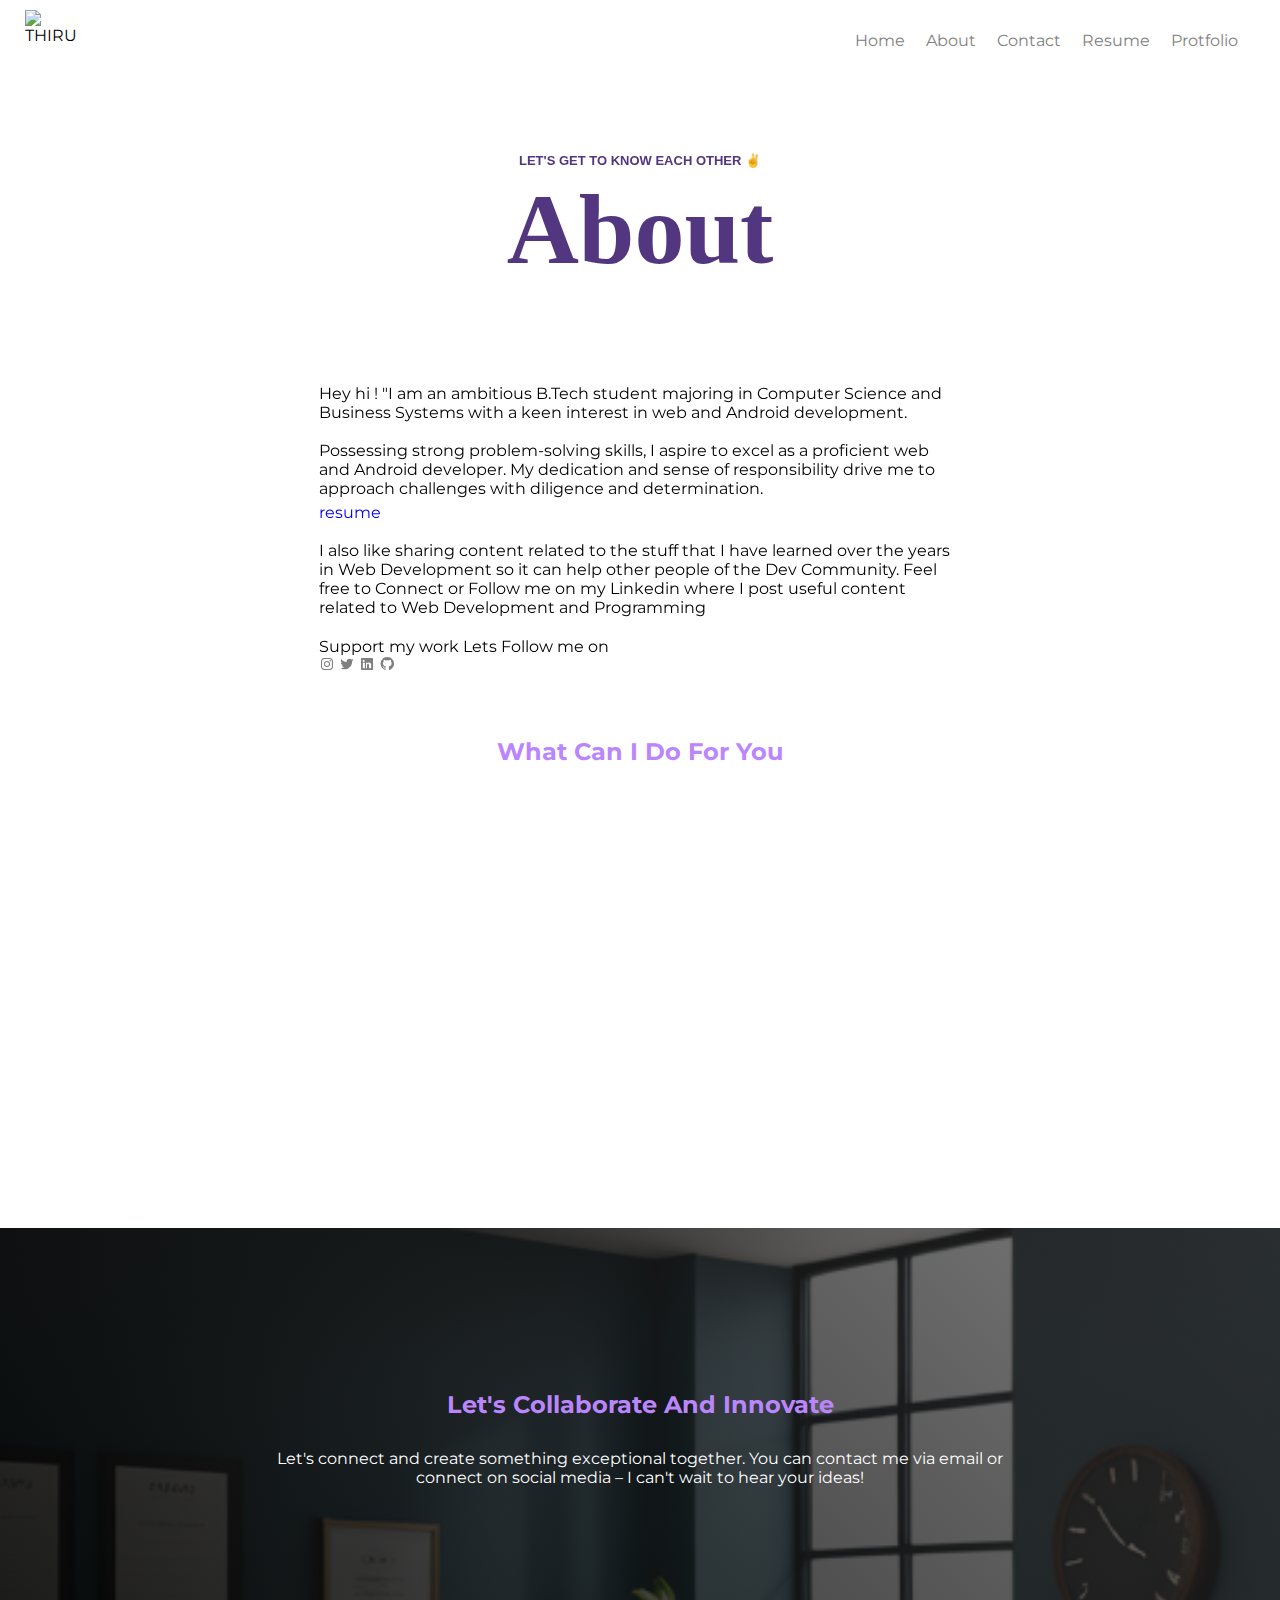
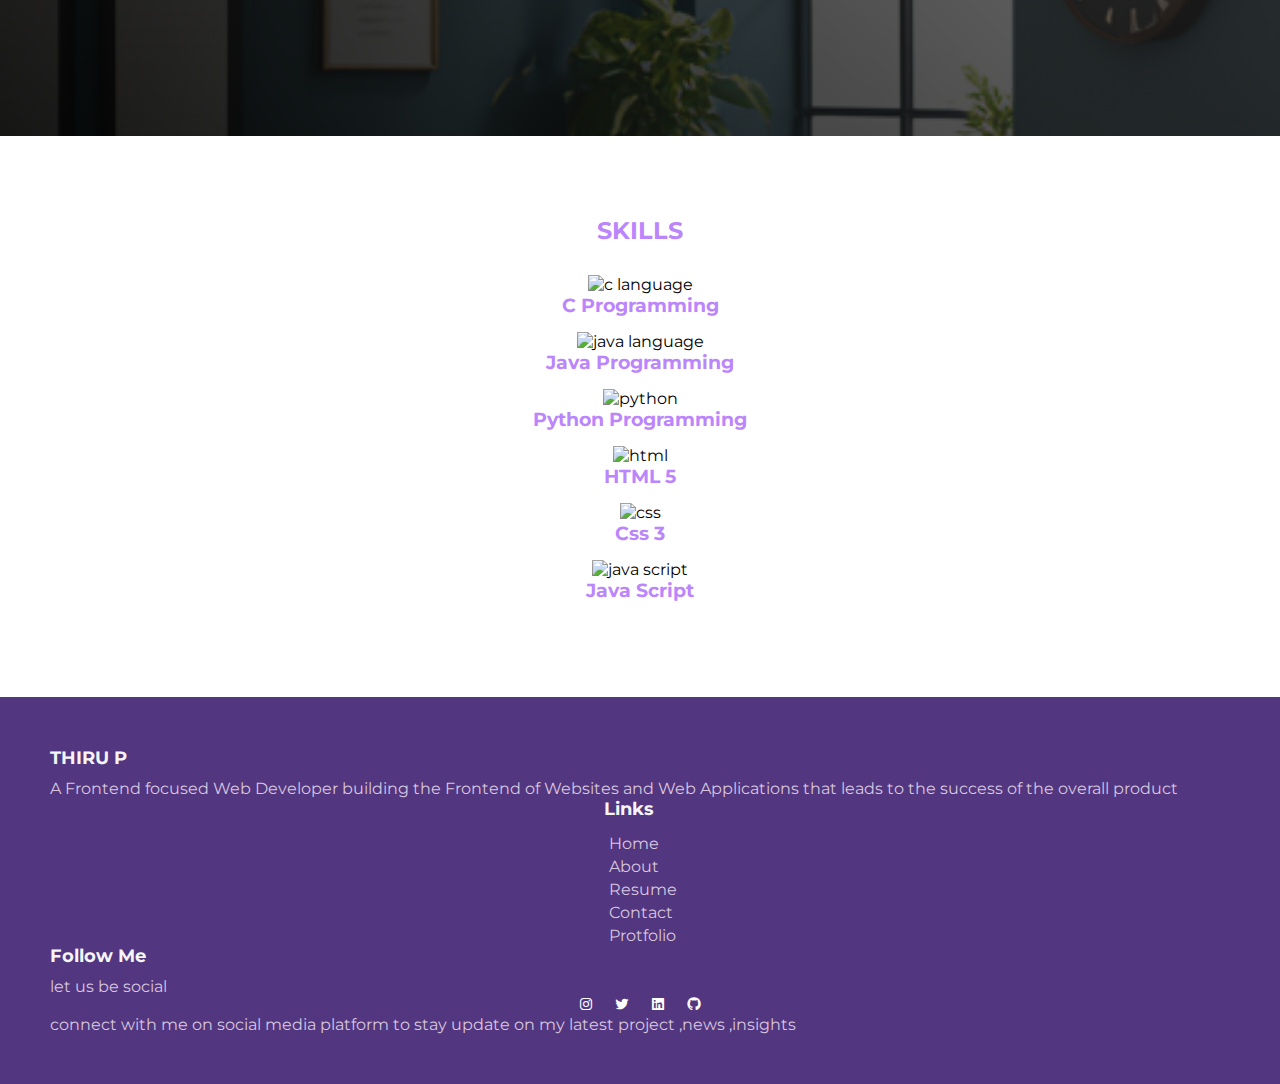
==== commit 2c03a99a: "add aos animation" ====
--- a/about.html
+++ b/about.html
@@ -13,7 +13,8 @@
 
   <link href="my_style.css" rel="stylesheet">
   <link href="style.css" rel="stylesheet">
-
+  <!-- link for aos libary -->
+  <link href="https://unpkg.com/aos@2.3.1/dist/aos.css" rel="stylesheet">
 
   <link rel="preconnect" href="https://fonts.googleapis.com">
   <link rel="preconnect" href="https://fonts.gstatic.com" crossorigin>
@@ -50,7 +51,7 @@
                     d="M12 2C6.486 2 2 6.486 2 12s4.486 10 10 10 10-4.486 10-10S17.514 2 12 2zm0 15v-4H7v-2h5V7l5 5-5 5z">
                   </path>
                 </svg></span></a></li>
-          <li><a href="files/final resume.pdf" target="_blank" class="nav-lists-links">resume <span><svg
+          <li><a href="resume.html"class="nav-lists-links">resume <span><svg
                   xmlns="http://www.w3.org/2000/svg" width="24" height="24" viewBox="0 0 24 24" style="fill: #bb86fc;">
                   <path
                     d="M12 2C6.486 2 2 6.486 2 12s4.486 10 10 10 10-4.486 10-10S17.514 2 12 2zm0 15v-4H7v-2h5V7l5 5-5 5z">
@@ -88,8 +89,12 @@
     </nav>
   </header>
   <section class=" about__section " >
-    <p>LET'S GET TO KNOW EACH OTHER &#9996;</p>
-    <h1>About</h1>
+    <p
+    data-aos="slide-left"
+    data-aos-duration="2000">LET'S GET TO KNOW EACH OTHER &#9996;</p>
+    <h1
+    data-aos="slide-left"
+    data-aos-duration="1000">About</h1>
     <div class="about__section--topContainer container d-flex-col g-2e ">
       <div class="about__section--container ">
         <div class="popout__effect">
@@ -101,7 +106,9 @@
       </div>
       <div class="about__section--content">
 
-        <div>
+        <div 
+        data-aos="fade-up"
+        data-aos-duration="1000">
           <p> Hey hi ! "I am an ambitious B.Tech student majoring in Computer Science and Business Systems with a keen
             interest in web and Android development. <br><br>Possessing strong problem-solving skills, I aspire to excel
             as a
@@ -109,9 +116,14 @@
             challenges with diligence and determination.</p>
           <p style="margin-top: .5rem;"><a href="files/Update resume.pdf" target="_blank">resume</a></p>
           <br>
-          <p>I also like sharing content related to the stuff that I have learned over the years in Web Development so it can help other people of the Dev Community. Feel free to Connect or Follow me on my Linkedin where I post useful content related to Web Development and Programming</p>
-        </div>
-        <div class="about__section--social-links ">
+          <p 
+          data-aos="fade-up"
+          data-aos-duration="2000">I also like sharing content related to the stuff that I have learned over the years in Web Development so it can help other people of the Dev Community. Feel free to Connect or Follow me on my Linkedin where I post useful content related to Web Development and Programming</p>
+        </div>
+        <div 
+        class="about__section--social-links "
+        data-aos="zoom-in-left"
+        data-aos-duration="2000">
           <p>Support my work Lets Follow me on </p>
           <ul class="social-links">
             <li><a href="https://www.instagram.com/mr_thiru__49/" target="_blank"  class="social-ls "><i class='bx bxl-instagram bx-fade-up-hover ' style='color:grey'></i></a>
@@ -131,7 +143,11 @@
       <h2>what can i do for you </h2>
 
       <div class="d-flex g-1e aboutSec__skillContainer ">
-        <div class="about__section--skill">
+        <div 
+        class="about__section--skill"
+        data-aos="fade-left"
+        data-aos-duration="1000"
+        data-aos-offset="200">
           <video id="darkModeVideo" autoplay="autoplay" muted="muted" loop="loop" playsinline="">
             <source src="./image/web-developer.mp4" type="video/mp4">
           </video>
@@ -139,7 +155,11 @@
           <p>Trust my skills i will develope amazing ,best, high-performing and quickly delivered website by satifies
             your expection and needs </p>
         </div>
-        <div class="about__section--skill">
+        <div 
+        class="about__section--skill"
+        data-aos="fade-left"
+        data-aos-duration="1000"
+        data-aos-offset="400">
           <video src="./image/app-development.mp4" autoplay="autoplay" muted="muted" loop="loop" playsinline=""
             type="video/mp4"></video>
           <h3>bulid a amazing app </h3>
@@ -147,7 +167,11 @@
           <p>Trust my skills i will develope amazing ,modern, high-performing and quickly delivered application by
             satifies your expection and needs </p>
         </div>
-        <div class="about__section--skill">
+        <div 
+        class="about__section--skill"
+        data-aos="fade-left"
+        data-aos-duration="1000"
+        data-aos-offset="500">
           <video id="darkModeVideo" autoplay="autoplay" muted="muted" loop="loop" playsinline="">
             <source src="./image/web-developer.mp4" type="video/mp4">
           </video>
@@ -167,8 +191,15 @@
       <p>Let's connect and create something exceptional together. You can contact me via email or connect on social
         media – I can't wait to hear your ideas!</p>
       <div class="about__section--contact--call2action d-flex g-2e">
-        <button class="btn btn-blur  " id="open-contactForm"><a href="mailto: thirunithish07@gmail.com ">contact me</a></button>
-        <button class="btn btn-blur "><a href="project.html">see my project</a></button>
+        <button 
+        class="btn btn-blur" 
+        id="open-contactForm"
+        data-aos="fade-left"
+        data-aos-duration="1500"><a href="mailto: thirunithish07@gmail.com ">contact me</a></button>
+        <button 
+        class="btn btn-blur "
+        data-aos="fade-right"
+        data-aos-duration="1500"><a href="project.html">see my project</a></button>
       </div>
     </div>
   </section>
@@ -238,7 +269,26 @@
     <!-- <a href="https://storyset.com/web">Web illustrations by Storyset</a> -->
 
   </footer>
+
+
   <script src="./js/about.js"></script>
+
+  <!-- aos script link  -->
+  <script src="https://unpkg.com/aos@2.3.1/dist/aos.js"></script>
+  <script>
+    AOS.init();
+  </script>
+
+  <!-- Google tag (gtag.js) -->
+  <script async src="https://www.googletagmanager.com/gtag/js?id=G-C9HFYRN6W9"></script>
+  <script>
+    window.dataLayer = window.dataLayer || [];
+    function gtag(){dataLayer.push(arguments);}
+    gtag('js', new Date());
+
+    gtag('config', 'G-C9HFYRN6W9');
+  </script>
+
 </body>
 
 </html>
--- a/style.css
+++ b/style.css
@@ -28,7 +28,7 @@
   font: 1.6rem 'Montserrat';
   background-color: var(--bg-color);
   color: black;
-  /* overflow: hidden; */
+  overflow-x: hidden;
 }
 
 li a {
@@ -360,7 +360,7 @@
 .project-works{
   padding: 5px;
   grid-template-columns: repeat(2,1fr);
-  column-gap: 2em;
+  gap: 2em;
 }
 .project-works div{
 
